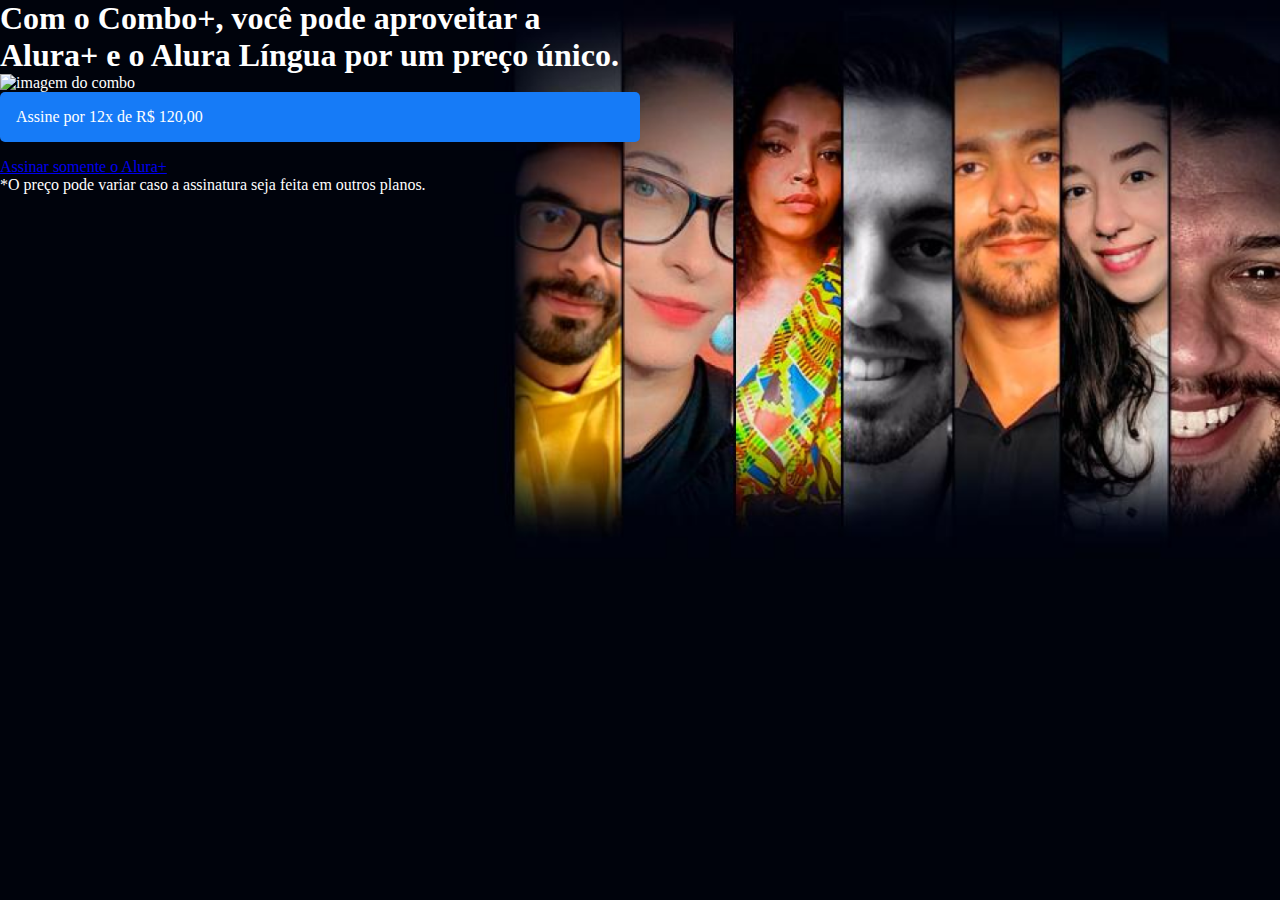
==== aluraplus/index.html @ 36bba776 "Add files via upload" ====
<!DOCTYPE html>
<html lang="pt-br">
<head>
    <meta charset="UTF-8">
    <meta name="viewport" content="width=device-width, initial-scale=1.0">
    <title>Alura Plus</title>
    <link rel="stylesheet" href="style.css">
</head>
<body>
    <section class="container principal">
    <div class="container_caixa">
         <h1>Com o Combo+, você pode aproveitar a Alura+ e o Alura Língua por um preço único.</h1>
        <img src="/img/Combo.png" alt="imagem do combo"/>
        <a href="www.alura.com.br" class="container_botao">Assine por 12x de R$ 120,00</a>
        <a href="www.alura.com.br" class="container_botao_secundario">Assinar somente o Alura+</a>
        <p class="container_aviso">*O preço pode variar caso a assinatura seja feita em outros planos.</p>
</div>
</section>
   
</body>
</html>
---- aluraplus/style.css ----
*{
    margin: 0;
    padding: 0;
}
/* Variaveis CSS*/
:root {
    --branco-principal: #FFFFFF;
    --cinza-secundario: #C0C0C0;
    --botao-azul: #167BF7;
    --cor-do-fundo: #00030C;
}
/* utilizando as variaveis */
body{
    background-color: var(--cor-do-fundo);
    color: var(--branco-principal);
    font-family: var(--fonte_principal);
}
.principal{
    background-image: url("img/Background.png");
    background-repeat: no-repeat;
    background-size: contain;
    grid-template-columns: 50% 50%;
}
.container{
    height: 100vh;
    display: grid;
}
.container_botao{
    background-color: var(--botao-azul);
    border-radius: 5px;
    padding: 1rem;
    color: var(--branco-principal);
    display: block;
    text-decoration: none;
    margin-bottom: 1em;
}
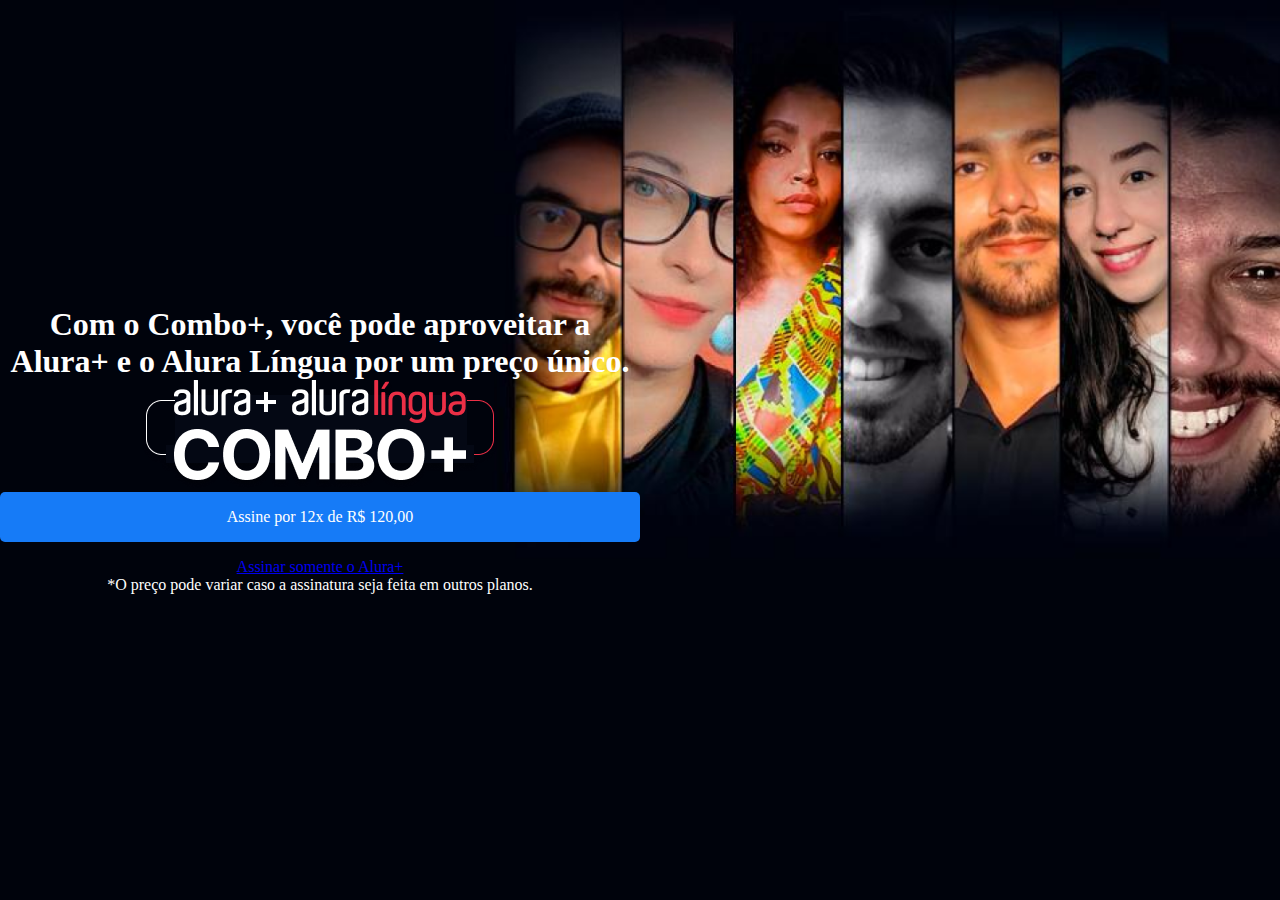
==== commit bd8aca7e: "Add files via upload" ====
--- a/aluraplus/index.html
+++ b/aluraplus/index.html
@@ -10,7 +10,7 @@
     <section class="container principal">
     <div class="container_caixa">
          <h1>Com o Combo+, você pode aproveitar a Alura+ e o Alura Língua por um preço único.</h1>
-        <img src="/img/Combo.png" alt="imagem do combo"/>
+        <img src="img/Combo.png" alt="imagem do combo"/>
         <a href="www.alura.com.br" class="container_botao">Assine por 12x de R$ 120,00</a>
         <a href="www.alura.com.br" class="container_botao_secundario">Assinar somente o Alura+</a>
         <p class="container_aviso">*O preço pode variar caso a assinatura seja feita em outros planos.</p>
--- a/aluraplus/style.css
+++ b/aluraplus/style.css
@@ -10,22 +10,24 @@
     --cor-do-fundo: #00030C;
 }
 /* utilizando as variaveis */
-body{
+body {
     background-color: var(--cor-do-fundo);
     color: var(--branco-principal);
     font-family: var(--fonte_principal);
 }
-.principal{
+.principal {
     background-image: url("img/Background.png");
     background-repeat: no-repeat;
     background-size: contain;
+    align-items: center;
+    text-align: center;
+}
+.container {
+    height: 100vh;
+    display: grid;
     grid-template-columns: 50% 50%;
 }
-.container{
-    height: 100vh;
-    display: grid;
-}
-.container_botao{
+.container_botao {
     background-color: var(--botao-azul);
     border-radius: 5px;
     padding: 1rem;
@@ -33,4 +35,22 @@
     display: block;
     text-decoration: none;
     margin-bottom: 1em;
-}+}
+.botao_secundario { grid-template-columns: 50% 50%;
+    background-color: transparent;
+    border:2px solid var(--branco-principal);
+}
+.container__aviso {
+    font-size: 12px;
+    color: var(--cinza-secundario);
+}
+.container__titulo {
+    font-size: 28px;
+    font-weight: 700;
+}
+.container__imagem {
+    margin: 1em 0 2em 0;
+}
+.container__caixa {
+    margin:0 6em;
+}
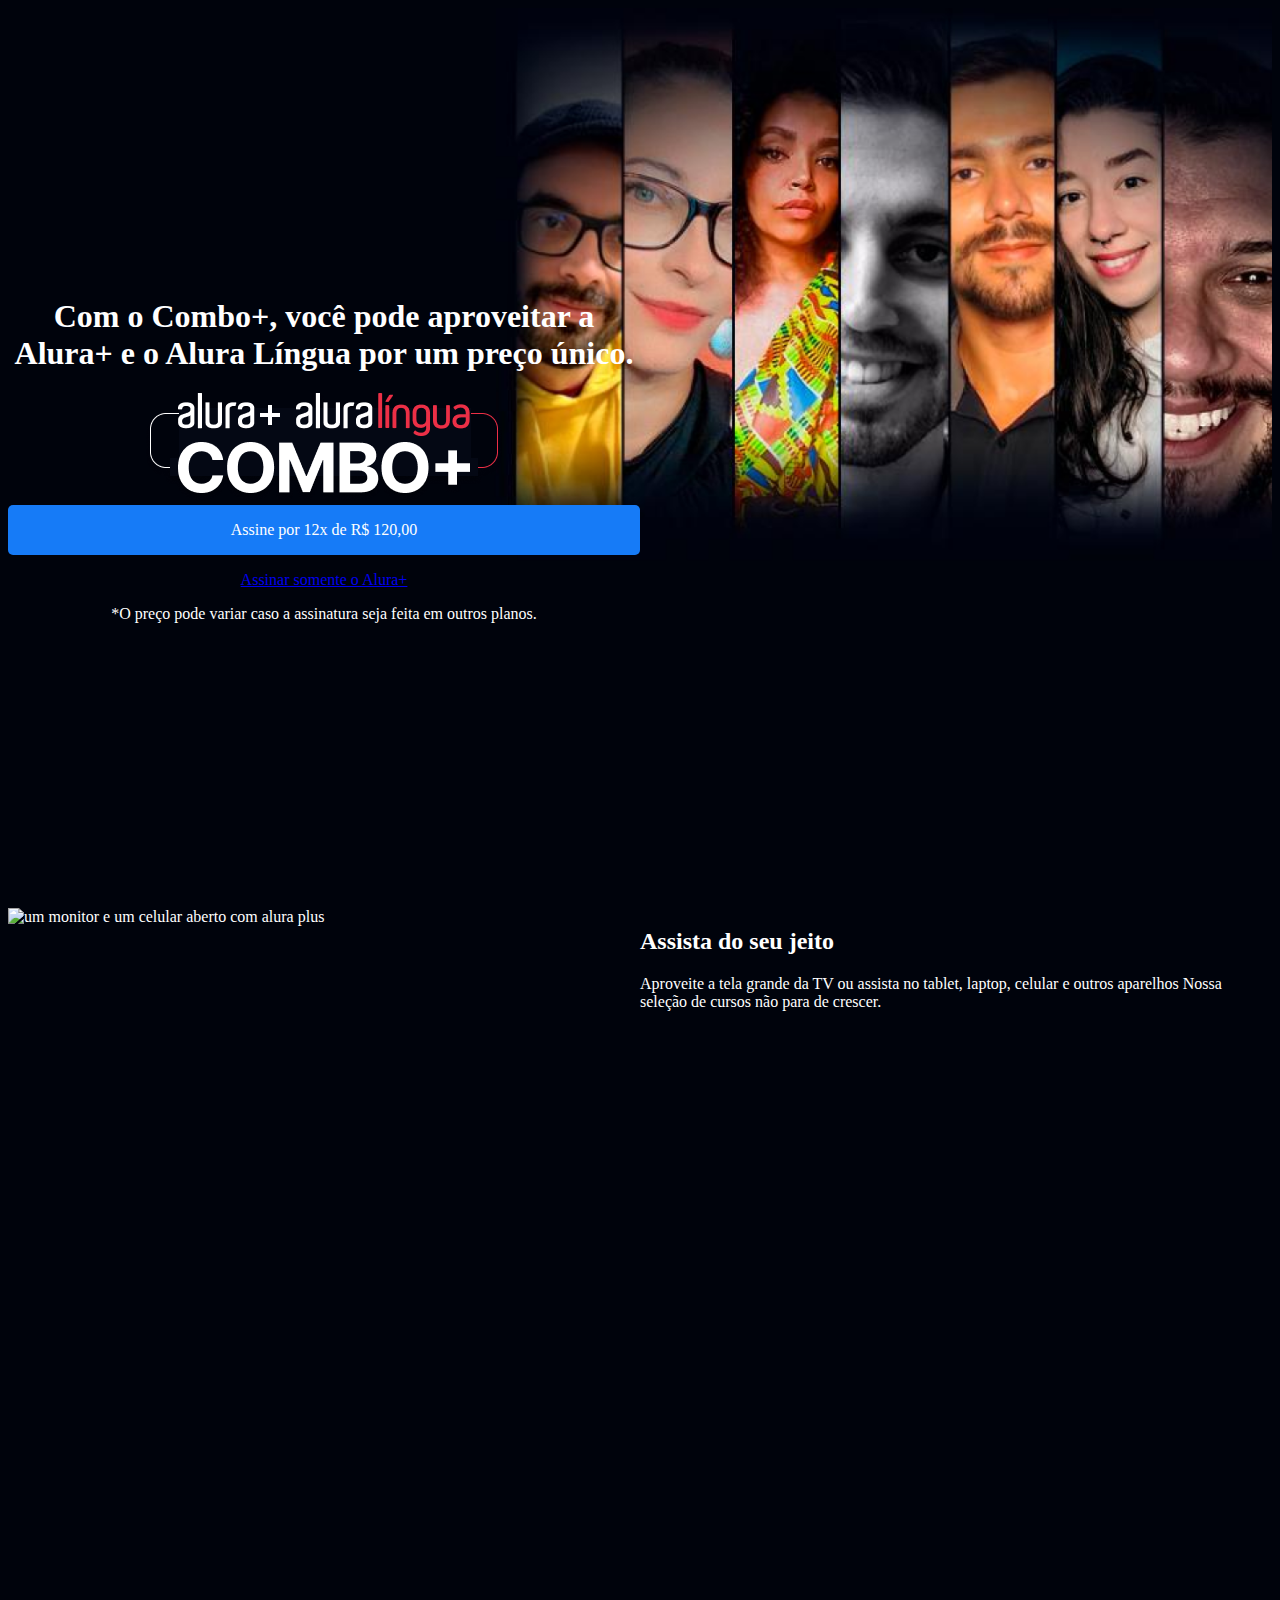
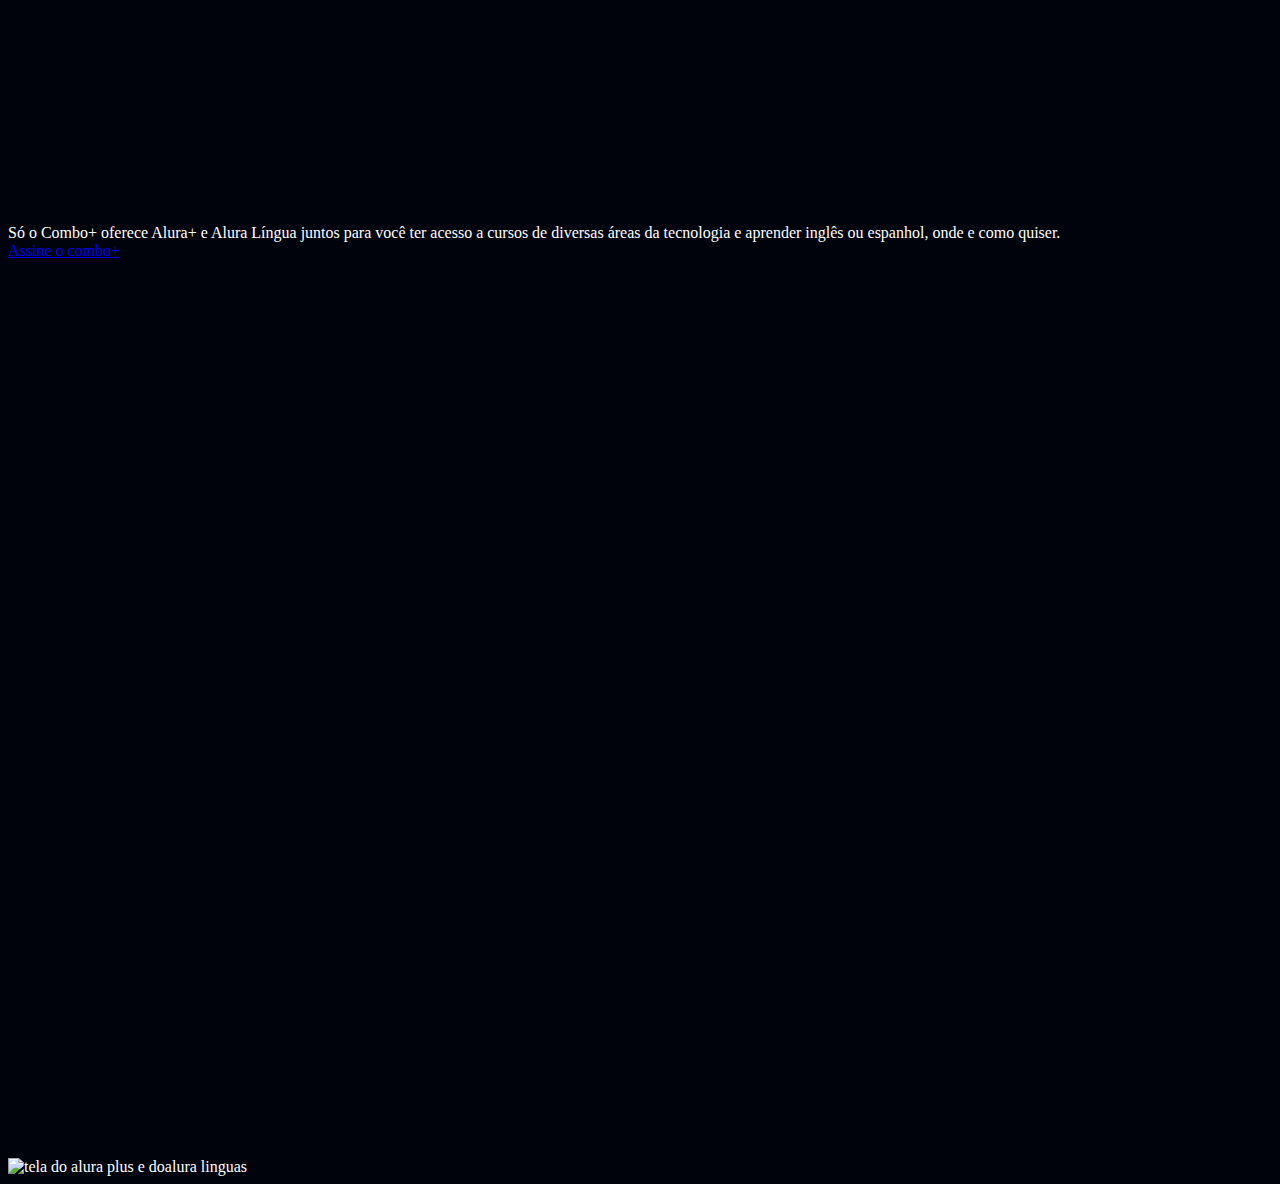
==== commit 4c540afe: "Add files via upload" ====
--- a/aluraplus/index.html
+++ b/aluraplus/index.html
@@ -5,6 +5,11 @@
     <meta name="viewport" content="width=device-width, initial-scale=1.0">
     <title>Alura Plus</title>
     <link rel="stylesheet" href="style.css">
+    <link rel="preconnect" href="https://fonts.googleapis.com">
+    <link rel="preconnect" href="https://fonts.gstatic.com" crossorigin>
+    <link
+     href="https://fonts.googleapis.com/css2?family=inter:ital,opsz,wght@0,14..32,100..900;1,14..32,100..900&display=swap"
+     rel="stylesheet">
 </head>
 <body>
     <section class="container principal">
@@ -14,8 +19,29 @@
         <a href="www.alura.com.br" class="container_botao">Assine por 12x de R$ 120,00</a>
         <a href="www.alura.com.br" class="container_botao_secundario">Assinar somente o Alura+</a>
         <p class="container_aviso">*O preço pode variar caso a assinatura seja feita em outros planos.</p>
-</div>
+    </div>
 </section>
+<section class="container secundario">
+    <img src="img/plataformas.png" alt="um monitor e um celular aberto com alura plus"class="secundario__imagem">
+     <div class="container__descricao">
+        <h2 class="descricao__titulo">Assista do seu jeito</h2>
+        <p class="descricao__texto">Aproveite a tela grande da TV ou assista no tablet, laptop, celular e outros aparelhos
+             Nossa seleção de cursos não para de crescer.</p>
+    </div>
+  </section>
+
+  <section class="container_secundario">
+  <div class="container__descricao"> 
+    <p class="descricao__texto">Só o Combo+ oferece Alura+ e Alura Língua juntos para você ter acesso a cursos de diversas áreas da tecnologia e aprender
+         inglês ou espanhol, onde e como quiser.
+     <a href="www.alura.com.br"   class="container"_botao secundario_botao> Assine o combo+ </a>
+    </div>
+    <img src="/img/Telas.png" alt="tela do alura plus e doalura linguas" class="secundario__imagem">
+</body>
+</html>
+    
+    
+
+    
    
-</body>
-</html>+
--- a/aluraplus/style.css
+++ b/aluraplus/style.css
@@ -1,19 +1,21 @@
-*{
-    margin: 0;
-    padding: 0;
-}
+
 /* Variaveis CSS*/
 :root {
     --branco-principal: #FFFFFF;
     --cinza-secundario: #C0C0C0;
     --botao-azul: #167BF7;
     --cor-do-fundo: #00030C;
+
+    --font-principal: inter;
+    font-size: 16px;
+    font-weight: 400;
+
 }
 /* utilizando as variaveis */
 body {
     background-color: var(--cor-do-fundo);
     color: var(--branco-principal);
-    font-family: var(--fonte_principal);
+    font-family: var(--font_principal);
 }
 .principal {
     background-image: url("img/Background.png");
@@ -54,3 +56,4 @@
 .container__caixa {
     margin:0 6em;
 }
+
